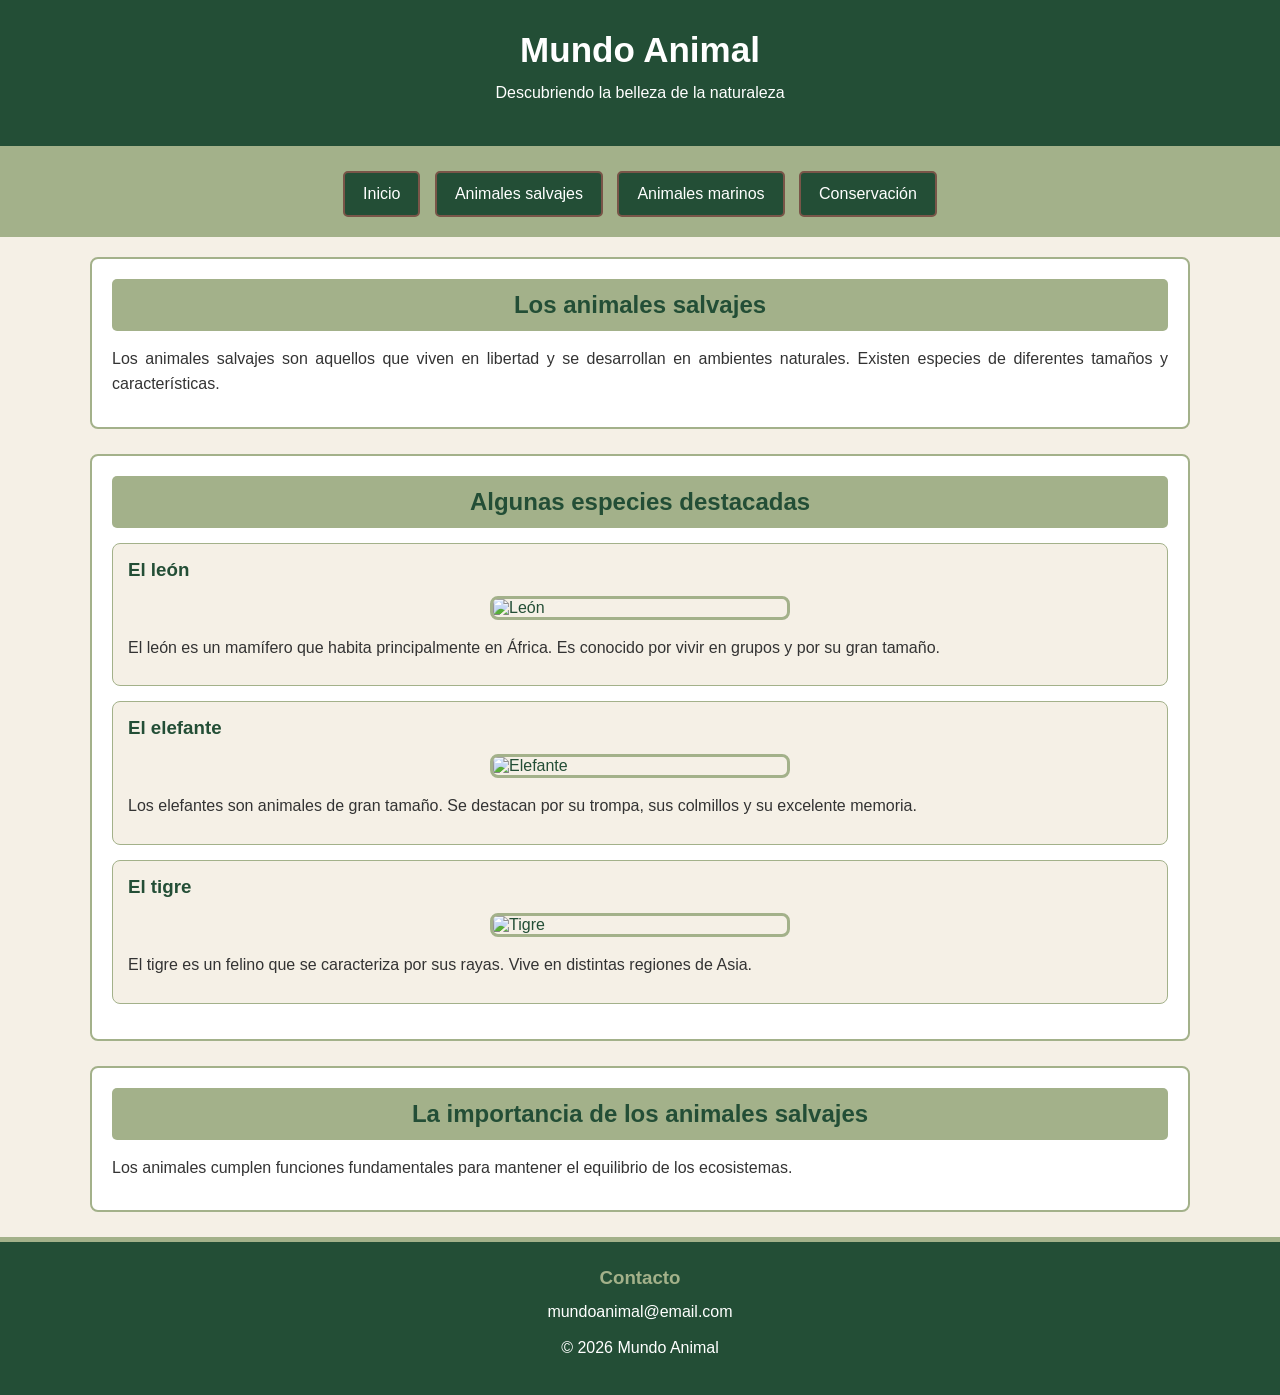
==== index.html @ e02d103d "hola" ====
<!DOCTYPE html>
<html lang="es">
<head>
    <meta charset="UTF-8">
    <meta name="viewport" content="width=device-width, initial-scale=1.0">
    <title>Animales Salvajes - Mundo Animal</title>
    <link rel="stylesheet" href="style.css">
</head>
<body>

<header>
    <h1>Mundo Animal</h1>
    <p>Descubriendo la belleza de la naturaleza</p>
</header>

<nav>
    <a href="index.html">Inicio</a>
    <a href="salvajes.html">Animales salvajes</a>
    <a href="marinos.html">Animales marinos</a>
    <a href="conservacion.html">Conservación</a>
</nav>

<main>
    <section>
        <h2>Los animales salvajes</h2>
        <p>
            Los animales salvajes son aquellos que viven en libertad
            y se desarrollan en ambientes naturales. Existen especies
            de diferentes tamaños y características.
        </p>
    </section>

    <section>
        <h2>Algunas especies destacadas</h2>

        <article>
            <h3>El león</h3>
            <img src="https://images.unsplash.com/photo-1546182990-dffeafbe841d?w=600" alt="León">
            <p>El león es un mamífero que habita principalmente en África. Es conocido por vivir en grupos y por su gran tamaño.</p>
        </article>

        <article>
            <h3>El elefante</h3>
            <img src="https://images.unsplash.com/photo-1557050543-4d5f4e07ef46?w=600" alt="Elefante">
            <p>Los elefantes son animales de gran tamaño. Se destacan por su trompa, sus colmillos y su excelente memoria.</p>
        </article>

        <article>
            <h3>El tigre</h3>
            <img src="https://images.unsplash.com/photo-1561731216-c3a4d99437d5?w=600" alt="Tigre">
            <p>El tigre es un felino que se caracteriza por sus rayas. Vive en distintas regiones de Asia.</p>
        </article>
    </section>

    <section>
        <h2>La importancia de los animales salvajes</h2>
        <p>Los animales cumplen funciones fundamentales para mantener el equilibrio de los ecosistemas.</p>
    </section>
</main>

<footer>
    <h3>Contacto</h3>
    <p>mundoanimal@email.com</p>
    <p>© 2026 Mundo Animal</p>
</footer>

</body>
</html>
---- style.css ----
/* ESTILO GENERAL */
* {
    margin: 0;
    padding: 0;
    box-sizing: border-box;
}

body {
    background-color: #F5F0E6;
    color: #234E36;
    font-family: Verdana, sans-serif;
}

/* ENCABEZADO */
header {
    background-color: #234E36;
    color: white;
    text-align: center;
    padding: 30px;
    border-bottom: 5px solid #A3B18A;
}

header h1 {
    font-size: 35px;
    margin-bottom: 10px;
}

header p {
    color: white;
    text-align: center;
}

/* MENÚ DE NAVEGACIÓN */
nav {
    background-color: #A3B18A;
    text-align: center;
    padding: 15px;
}

nav a {
    display: inline-block;
    background-color: #234E36;
    color: white;
    text-decoration: none;
    padding: 12px 18px;
    margin: 5px;
    border: 2px solid #795548;
    border-radius: 5px;
}

nav a:hover {
    background-color: #795548;
}

/* CONTENIDO PRINCIPAL */
main {
    width: 90%;
    max-width: 1100px;
    margin: 20px auto;
}

section {
    background-color: white;
    border: 2px solid #A3B18A;
    border-radius: 8px;
    padding: 20px;
    margin-bottom: 25px;
}

h2 {
    background-color: #A3B18A;
    color: #234E36;
    text-align: center;
    padding: 12px;
    margin-bottom: 15px;
    border-radius: 5px;
}

h3 {
    color: #234E36;
    margin-bottom: 10px;
}

p {
    color: #333333;
    line-height: 1.6;
    margin-bottom: 10px;
    text-align: justify;
}

/* ARTÍCULOS */
article {
    background-color: #F5F0E6;
    border: 1px solid #A3B18A;
    border-radius: 8px;
    padding: 15px;
    margin: 15px 0;
}

/* IMÁGENES */
main img {
    display: block;
    width: 300px;
    max-width: 100%;
    height: auto;
    margin: 15px auto;
    border: 3px solid #A3B18A;
    border-radius: 8px;
}

/* LISTAS */
ul {
    padding-left: 30px;
    color: #333333;
}

li {
    margin: 10px 0;
}

/* ENLACES */
main a {
    color: #234E36;
    font-weight: bold;
}

/* PIE DE PÁGINA */
footer {
    background-color: #234E36;
    color: white;
    text-align: center;
    padding: 25px;
    border-top: 5px solid #A3B18A;
}

footer h3 {
    color: #A3B18A;
}

footer p {
    color: white;
    text-align: center;
}

/* ADAPTACIÓN A CELULARES */
@media (max-width: 600px) {
    nav a {
        display: block;
    }

    main {
        width: 95%;
    }

    header h1 {
        font-size: 27px;
    }
}
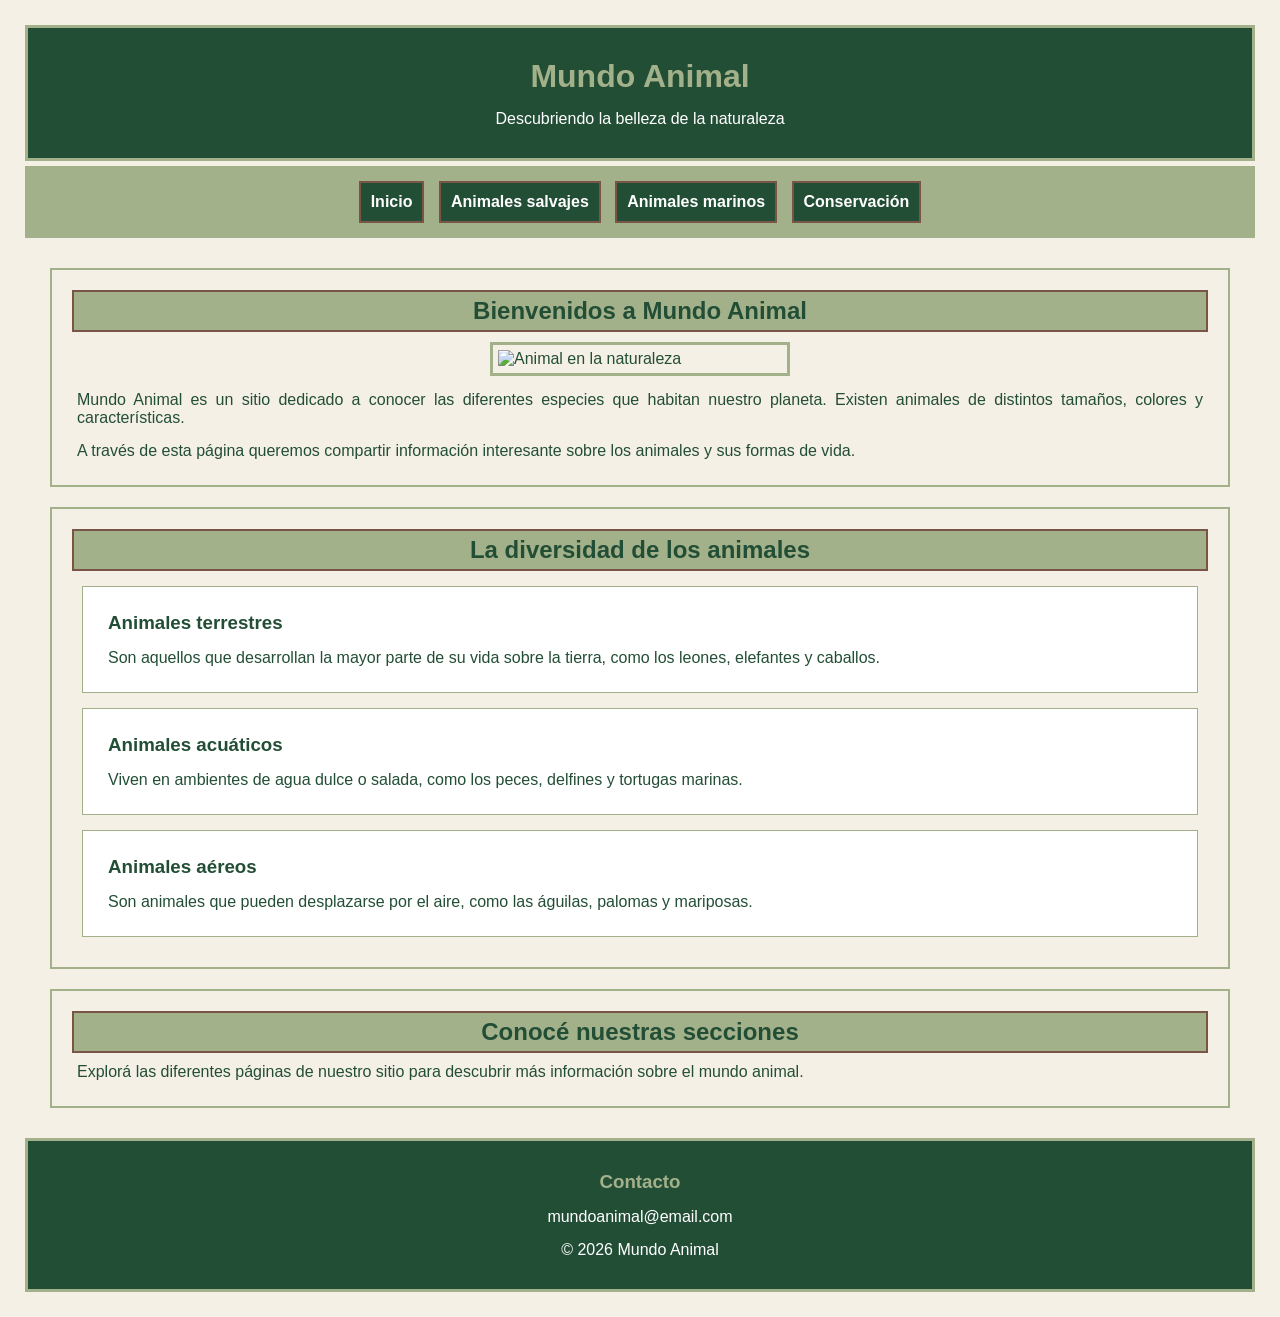
==== commit e93f8bfc: "hola" ====
--- a/index.html
+++ b/index.html
@@ -4,9 +4,10 @@
 <head>
     <meta charset="UTF-8">
     <meta name="viewport" content="width=device-width, initial-scale=1.0">
-    <title>Animales Salvajes - Mundo Animal</title>
+    <title>Inicio - Mundo Animal</title>
     <link rel="stylesheet" href="style.css">
 </head>
+
 <body>
 
 <header>
@@ -22,41 +23,60 @@
 </nav>
 
 <main>
-    <section>
-        <h2>Los animales salvajes</h2>
+
+<section>
+    <h2>Bienvenidos a Mundo Animal</h2>
+
+    <img src="https://images.unsplash.com/photo-1474511320723-9a56873867b5?w=800" alt="Animal en la naturaleza">
+
+    <p>
+        Mundo Animal es un sitio dedicado a conocer las diferentes
+        especies que habitan nuestro planeta. Existen animales
+        de distintos tamaños, colores y características.
+    </p>
+
+    <p>
+        A través de esta página queremos compartir información
+        interesante sobre los animales y sus formas de vida.
+    </p>
+</section>
+
+<section>
+    <h2>La diversidad de los animales</h2>
+
+    <article>
+        <h3>Animales terrestres</h3>
         <p>
-            Los animales salvajes son aquellos que viven en libertad
-            y se desarrollan en ambientes naturales. Existen especies
-            de diferentes tamaños y características.
+            Son aquellos que desarrollan la mayor parte de su vida
+            sobre la tierra, como los leones, elefantes y caballos.
         </p>
-    </section>
+    </article>
 
-    <section>
-        <h2>Algunas especies destacadas</h2>
+    <article>
+        <h3>Animales acuáticos</h3>
+        <p>
+            Viven en ambientes de agua dulce o salada, como los
+            peces, delfines y tortugas marinas.
+        </p>
+    </article>
 
-        <article>
-            <h3>El león</h3>
-            <img src="https://images.unsplash.com/photo-1546182990-dffeafbe841d?w=600" alt="León">
-            <p>El león es un mamífero que habita principalmente en África. Es conocido por vivir en grupos y por su gran tamaño.</p>
-        </article>
+    <article>
+        <h3>Animales aéreos</h3>
+        <p>
+            Son animales que pueden desplazarse por el aire,
+            como las águilas, palomas y mariposas.
+        </p>
+    </article>
+</section>
 
-        <article>
-            <h3>El elefante</h3>
-            <img src="https://images.unsplash.com/photo-1557050543-4d5f4e07ef46?w=600" alt="Elefante">
-            <p>Los elefantes son animales de gran tamaño. Se destacan por su trompa, sus colmillos y su excelente memoria.</p>
-        </article>
+<section>
+    <h2>Conocé nuestras secciones</h2>
+    <p>
+        Explorá las diferentes páginas de nuestro sitio para
+        descubrir más información sobre el mundo animal.
+    </p>
+</section>
 
-        <article>
-            <h3>El tigre</h3>
-            <img src="https://images.unsplash.com/photo-1561731216-c3a4d99437d5?w=600" alt="Tigre">
-            <p>El tigre es un felino que se caracteriza por sus rayas. Vive en distintas regiones de Asia.</p>
-        </article>
-    </section>
-
-    <section>
-        <h2>La importancia de los animales salvajes</h2>
-        <p>Los animales cumplen funciones fundamentales para mantener el equilibrio de los ecosistemas.</p>
-    </section>
 </main>
 
 <footer>
--- a/style.css
+++ b/style.css
@@ -1,8 +1,7 @@
 
-/* ESTILO GENERAL */
 * {
-    margin: 0;
-    padding: 0;
+    margin: 5px;
+    padding: 5px;
     box-sizing: border-box;
 }
 
@@ -12,18 +11,16 @@
     font-family: Verdana, sans-serif;
 }
 
-/* ENCABEZADO */
 header {
     background-color: #234E36;
     color: white;
     text-align: center;
-    padding: 30px;
-    border-bottom: 5px solid #A3B18A;
+    border: 3px solid #A3B18A;
+    padding: 20px;
 }
 
 header h1 {
-    font-size: 35px;
-    margin-bottom: 10px;
+    color: #A3B18A;
 }
 
 header p {
@@ -31,111 +28,98 @@
     text-align: center;
 }
 
-/* MENÚ DE NAVEGACIÓN */
 nav {
     background-color: #A3B18A;
     text-align: center;
-    padding: 15px;
+    padding: 10px;
 }
 
 nav a {
-    display: inline-block;
     background-color: #234E36;
     color: white;
     text-decoration: none;
-    padding: 12px 18px;
-    margin: 5px;
+    padding: 10px;
     border: 2px solid #795548;
-    border-radius: 5px;
+    display: inline-block;
+    font-weight: bold;
 }
 
 nav a:hover {
     background-color: #795548;
 }
 
-/* CONTENIDO PRINCIPAL */
 main {
-    width: 90%;
-    max-width: 1100px;
-    margin: 20px auto;
+    background-color: #F5F0E6;
 }
 
-section {
-    background-color: white;
-    border: 2px solid #A3B18A;
-    border-radius: 8px;
-    padding: 20px;
-    margin-bottom: 25px;
+h1, h2 {
+    text-align: center;
 }
 
 h2 {
+    color: #234E36;
     background-color: #A3B18A;
-    color: #234E36;
-    text-align: center;
-    padding: 12px;
-    margin-bottom: 15px;
-    border-radius: 5px;
+    border: 2px solid #795548;
 }
 
 h3 {
     color: #234E36;
-    margin-bottom: 10px;
 }
 
 p {
-    color: #333333;
-    line-height: 1.6;
-    margin-bottom: 10px;
+    color: #234E36;
+    font-family: Verdana, sans-serif;
     text-align: justify;
 }
 
-/* ARTÍCULOS */
-article {
+section {
     background-color: #F5F0E6;
-    border: 1px solid #A3B18A;
-    border-radius: 8px;
+    border: 2px solid #A3B18A;
+    margin: 20px;
     padding: 15px;
-    margin: 15px 0;
 }
 
-/* IMÁGENES */
-main img {
-    display: block;
-    width: 300px;
-    max-width: 100%;
-    height: auto;
-    margin: 15px auto;
-    border: 3px solid #A3B18A;
-    border-radius: 8px;
+article {
+    background-color: white;
+    border: 1px solid #A3B18A;
+    margin: 15px;
+    padding: 15px;
 }
 
-/* LISTAS */
-ul {
-    padding-left: 30px;
-    color: #333333;
+main img {
+    width: 300px;
+    max-width: 90%;
+    height: auto;
+    display: block;
+    margin: 10px auto;
+    border: 3px solid #A3B18A;
 }
 
-li {
-    margin: 10px 0;
-}
-
-/* ENLACES */
 main a {
+    background-color: #A3B18A;
     color: #234E36;
+    text-decoration: none;
+    border: 2px solid #234E36;
+    padding: 8px;
+    display: inline-block;
     font-weight: bold;
 }
 
-/* PIE DE PÁGINA */
+main a:hover {
+    background-color: #795548;
+    color: white;
+}
+
+ul {
+    padding-left: 35px;
+}
+
 footer {
     background-color: #234E36;
     color: white;
     text-align: center;
-    padding: 25px;
-    border-top: 5px solid #A3B18A;
-}
-
-footer h3 {
-    color: #A3B18A;
+    border: 3px solid #A3B18A;
+    padding: 20px;
 }
 
 footer p {
@@ -143,17 +127,6 @@
     text-align: center;
 }
 
-/* ADAPTACIÓN A CELULARES */
-@media (max-width: 600px) {
-    nav a {
-        display: block;
-    }
-
-    main {
-        width: 95%;
-    }
-
-    header h1 {
-        font-size: 27px;
-    }
+footer h3 {
+    color: #A3B18A;
 }
